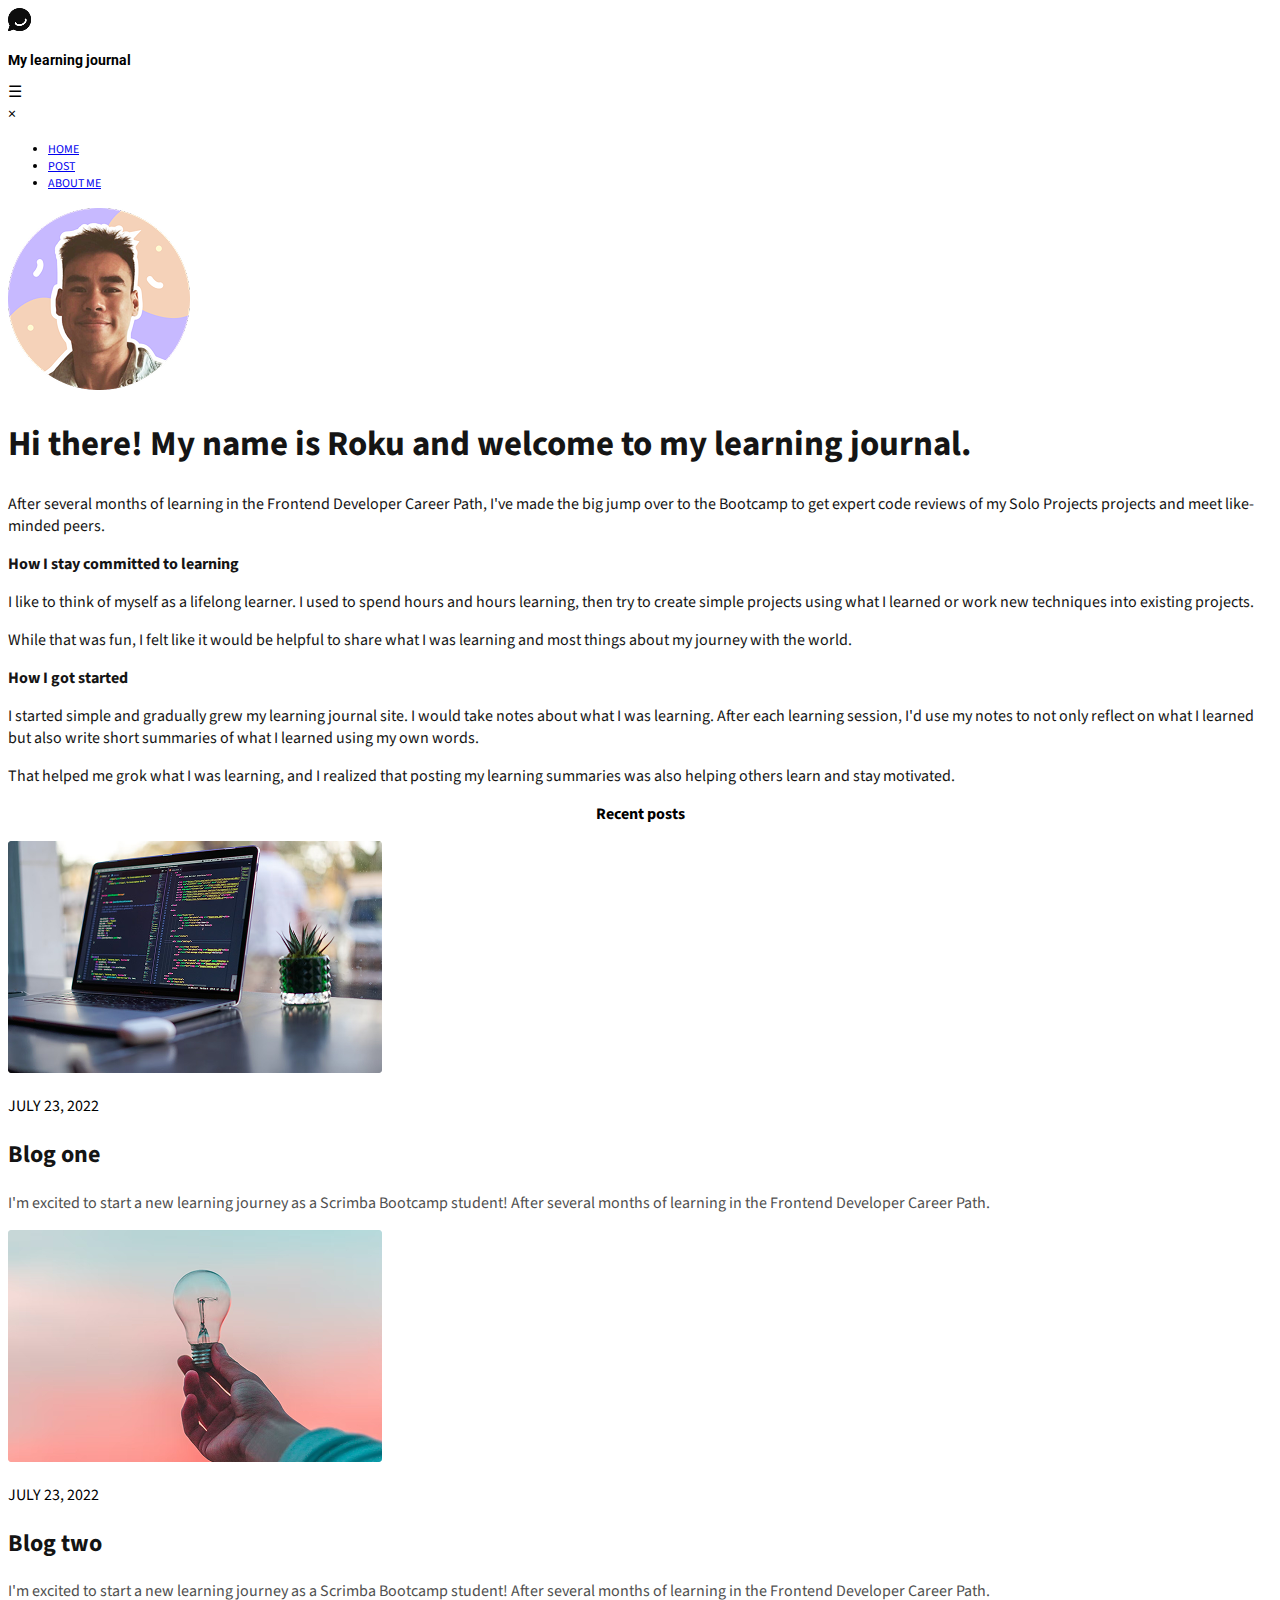
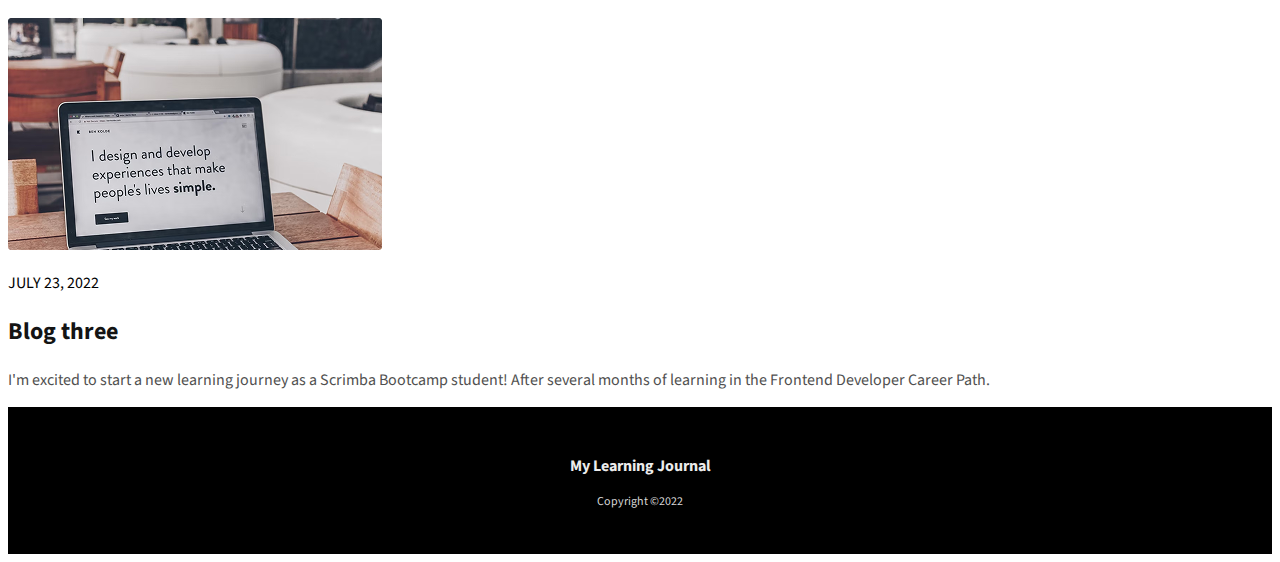
==== aboutme.html @ 5bed6b6c "html, style 추가-권성아" ====
<!DOCTYPE html>
<html lang="en">
  <head>
    <meta charset="UTF-8" />
    <meta name="viewport" content="width=device-width, initial-scale=1.0" />
    <meta http-equiv="X-UA-Compatible" content="ie=edge" />
    <title>HTML + CSS</title>
    <link rel="stylesheet" href="styles.css" />

    <link rel="preconnect" href="https://fonts.googleapis.com">
<link rel="preconnect" href="https://fonts.gstatic.com" crossorigin>
<link href="https://fonts.googleapis.com/css2?family=Anton&family=Josefin+Sans:ital,wght@0,100..700;1,100..700&family=Lato:ital,wght@0,100;0,300;0,400;0,700;0,900;1,100;1,300;1,400;1,700;1,900&family=Lora:ital,wght@0,400..700;1,400..700&family=Merriweather:ital,opsz,wght@0,18..144,300..900;1,18..144,300..900&family=Montserrat:ital,wght@0,100..900;1,100..900&family=Permanent+Marker&family=Roboto:ital,wght@0,100..900;1,100..900&family=Source+Code+Pro:ital,wght@0,200..900;1,200..900&family=Source+Sans+3:ital,wght@0,200..900;1,200..900&family=Titan+One&family=Ubuntu:ital,wght@0,300;0,400;0,500;0,700;1,300;1,400;1,500;1,700&display=swap" rel="stylesheet">



  </head>
  <body>
    <div class="container">

      <header class="toptitle">
        <div class="toptitle-logo">
          <img class="logo" src="images/logo.png" alt="로고" />
          <p class="logo-word">My learning journal</p>
        </div>
        <div class="hambuger">
        <div class="open-btn"> &#9776;</div>
        <nav class="menu">
            <div class="close-btn"> &times;</div>
          <ul class="nav-item">
            <li><a href="index.html" class="selected">HOME </a></li>
            <li><a href="post.html" class="selected">POST </a></li>
            <li><a href="aboutme.html" class="selected">ABOUT ME </a></li>
          </ul>
        </nav>
    </div>
      </header>

      <main class="main">
        <section class="post-main">
          <img class="main-about-img" src="images/boy.png" alt="남자">
          <!-- <p class="main-date post-data">JULY 23, 2022</p> -->
          <h1 class="main-title post-title aboutme-title">Hi there! My name is Roku and welcome to my learning journal.</h1>
          <p class="main-content post-content">After several months of learning in the Frontend
            Developer Career Path, I've made the big jump over to
            the Bootcamp to get expert code reviews of my Solo
            Projects projects and meet like-minded peers. 
            </p>
          
          <h2 class="post-title-one">How I stay committed to learning</h2>
          <p class="post-content-two">I like to think of myself as a lifelong learner. I used to
            spend hours and hours learning, then try to create
            simple projects using what I learned or work new
            techniques into existing projects.</p>

           <p class="post-content-two">While that was fun, I felt like it would be helpful to share
           what I was learning and most things about my journey
           with the world.</p>

          <h2 class="post-title-one">How I got started</h2>
          <p class="post-content-two">I started simple and gradually grew my learning journal
            site. I would take notes about what I was learning. After
            each learning session, I'd use my notes to not only
            reflect on what I learned but also write short summaries
            of what I learned using my own words.</p>

        <p class="post-content-two">That helped me grok what I was learning, and I realized
            that posting my learning summaries was also helping
            others learn and stay motivated.</p>
        </section>

        
        <section class="blog">
          <article class="blog-one">
            <h3 class="blog-all-title">Recent posts</h3>
            <img class="blog-one-img" src="images/labtop_black.png" alt="코딩노트북사진" />
            <p class="date">JULY 23, 2022</p>
            <h2 class="title">Blog one</h2>
            <p class="content">I'm excited to start a new learning journey as a Scrimba 
              Bootcamp student! After several months of learning in
              the Frontend Developer Career Path.
              </p>
          </article>

          <article class="blog-two">
            <img class="blog-two-img" src="images/LED.png" alt="전구손사진" />
            <p class="date">JULY 23, 2022</p>
            <h2 class="title">Blog two </h2>
            <p class="content">I'm excited to start a new learning journey as a Scrimba
              Bootcamp student! After several months of learning in
              the Frontend Developer Career Path. 
              </p>
          </article>
          
          <article class="blog-three">
            <img
              class="blog-three-img"
              src="images/labtop_white.png"
              alt="하얀색배경화면노트북사진 "
            />
            <p class="date">JULY 23, 2022</p>
            <h2 class="title">Blog three</h2>
            <p class="content">I'm excited to start a new learning journey as a Scrimba
              Bootcamp student! After several months of learning in
              the Frontend Developer Career Path.
              </p>
          </article>
        </section>
      </main>

      <footer>
        <p class="my">My Learning Journal</p>
        <p class="copyright">Copyright ©2022</p>
      </footer>
    </div>
  </body>
</html>
---- styles.css ----
.logo-word{
    font-family: "Roboto", sans-serif;
    font-optical-sizing: auto;
    font-weight: 700;
    font-style: normal;
    font-size: 0.847em;
}
li{
    font-size: 0.75em;
}
.main-top-img{
    background-image: url(images/main-img.png);
    color: #ffffff;
    padding-top:5em;
}
.post-main{
    background: none;
    color: #151515;
}
.post-date{
    font-weight: 400;
    font-size: 0.75em;
}
.main-title{
    font-weight: 700;
    font-size: 2em;
}
.post-title-one{
    font-weight: 700;
    font-size: 1em;
}
.aboutme-title{
    font-weight: 700;
    font-size: 2.178em;
}
.main-content{
    font-weight: 400;
font-size: 1em;
}
.post-content-two{
    font-weight: 400;
    font-size: 1em;
}
.blog-all-title{
    font-weight: 700;
    font-size: 1em;
text-align: center;
}
body{
    font-family: "Source Sans 3", sans-serif;
    font-optical-sizing: auto;
    font-style: normal;  
}
.data{
 color: #000000;
 font-size: 0.886em;
 font-weight: 400;
}
.title{
    color: #141414;
    font-size: 1.5em;
    font-weight: 700;
}
.content{
    color: #505050;
    font-size: 1em;
    font-weight: 400;
}
.view-more{
text-align: center;
padding: 2em 0;
}
.more-btn{
    background-color: #ffffff;
    color: #000000;
    font-size: 1em;
    font-weight: 700;

    border: none;
    cursor: pointer;
border-bottom: 1px solid black;
}
footer{
    background: black;
    padding: 2em 0;
    text-align: center;
}
.my{
    color: #ECECEC;
    font-size: 1em;
    font-weight: 700;
}
.copyright{
    color: #D7D7D7;
    font-size: 0.75em;
    font-weight: 400;
}
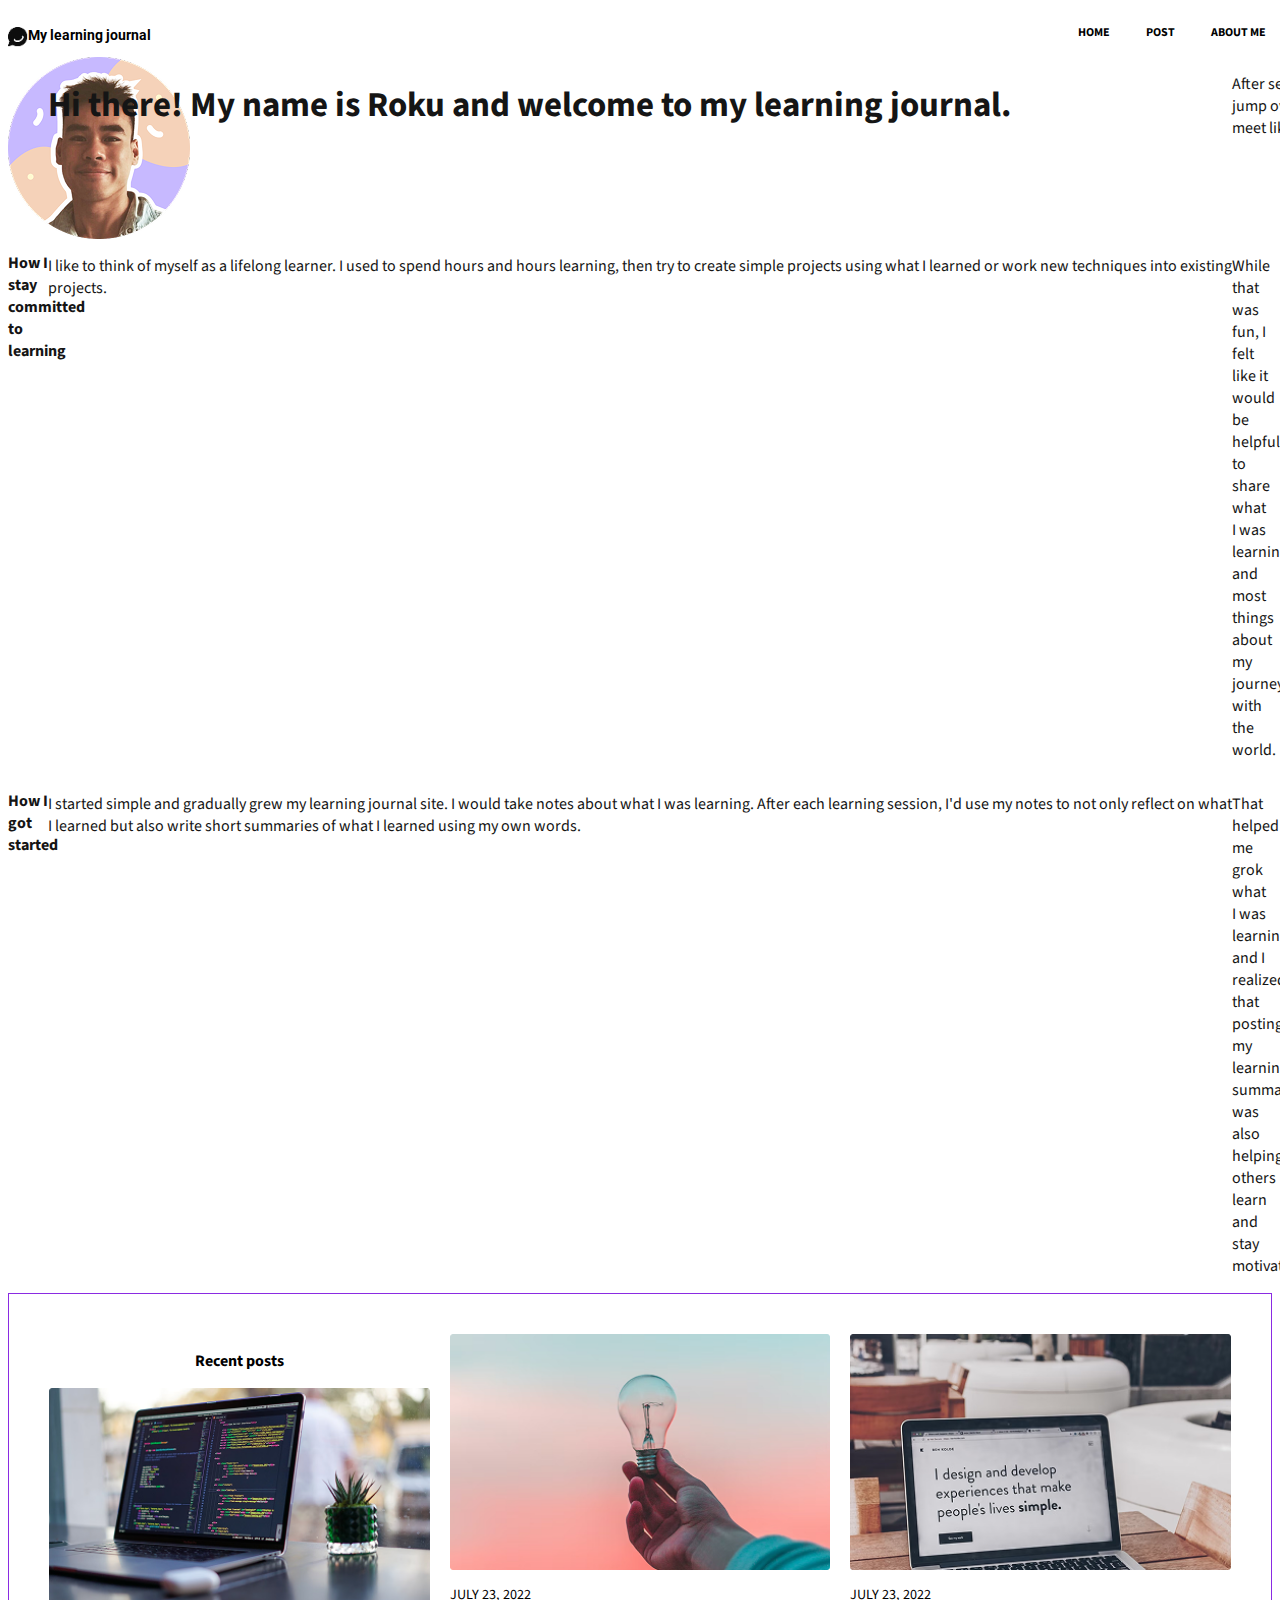
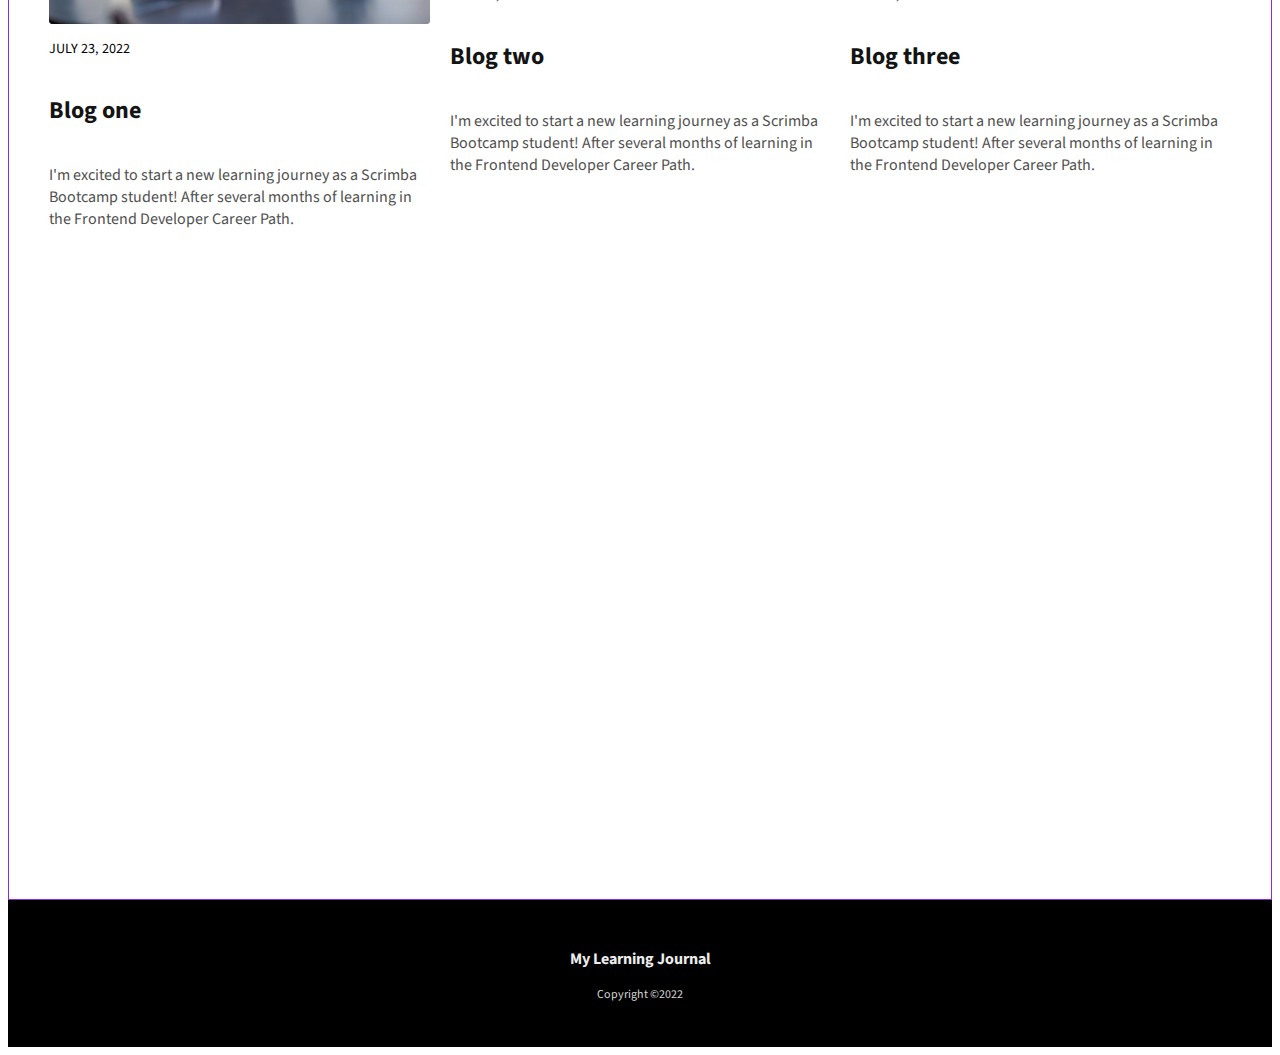
==== commit 4b6226bc: "view more" ====
--- a/aboutme.html
+++ b/aboutme.html
@@ -112,5 +112,6 @@
         <p class="copyright">Copyright ©2022</p>
       </footer>
     </div>
+    <script src="script.js"></script>
   </body>
 </html>
--- a/styles.css
+++ b/styles.css
@@ -4,15 +4,33 @@
     font-weight: 700;
     font-style: normal;
     font-size: 0.847em;
-}
+    margin: 0;
+}
+
 li{
-    font-size: 0.75em;
+    font-size: 1em;
+    padding: 0.3em;
 }
 .main-top-img{
+    color: white;
     background-image: url(images/main-img.png);
-    color: #ffffff;
-    padding-top:5em;
-}
+    background-repeat: no-repeat;
+    background-size: cover;
+    display: grid;
+    grid-template-rows: 1fr;
+    grid-template-columns: 40px auto 40px;
+    border: 1px solid blueviolet;
+}
+.main-top-img-content {
+    grid-row: 1/2;
+    grid-column: 2/3;
+    text-align: left;
+    display: flex;
+    flex-direction: column;
+    justify-content: flex-end;
+    padding-top: 30em;
+  }
+
 .post-main{
     background: none;
     color: #151515;
@@ -21,6 +39,9 @@
     font-weight: 400;
     font-size: 0.75em;
 }
+.post-vertwo-img2{
+    display: none;
+}
 .main-title{
     font-weight: 700;
     font-size: 2em;
@@ -36,6 +57,7 @@
 .main-content{
     font-weight: 400;
 font-size: 1em;
+width: 600px;
 }
 .post-content-two{
     font-weight: 400;
@@ -51,7 +73,7 @@
     font-optical-sizing: auto;
     font-style: normal;  
 }
-.data{
+.date{
  color: #000000;
  font-size: 0.886em;
  font-weight: 400;
@@ -66,10 +88,55 @@
     font-size: 1em;
     font-weight: 400;
 }
-.view-more{
-text-align: center;
-padding: 2em 0;
-}
+.blog {
+    display: grid;
+        grid-template: 1fr 1fr 1fr 100px 1fr 1fr 1fr / 20px auto 20px;
+        border: 1px solid blueviolet;
+    }
+    .blog > article {
+          display: flex;
+          flex-direction: column;
+          text-align: left;
+        }
+        .blog-one {
+            grid-row: 1/2;
+            grid-column: 2/3;
+            }
+            .blog-two {
+                grid-row: 2/3;
+                grid-column: 2/3;
+                }
+                .blog-three {
+                    grid-row: 3/4;
+                    grid-column: 2/3;
+                    }
+                    .view-more{
+                        grid-row: 4/5;
+                        grid-column: 2/3;
+                    }
+
+                    .blog-four {
+                        grid-row: 5/6;
+                        grid-column: 2/3;
+                        }
+                        .blog-five {
+                            grid-row: 6/7;
+                            grid-column: 2/3;
+                            }
+                            .blog-six {
+                                grid-row: 7/8;
+                                grid-column: 2/3;
+                                }
+                              
+                                .view-more{
+                                                                 
+                               border: 2px solid pink;}
+                               
+                            
+
+                                   
+
+                              
 .more-btn{
     background-color: #ffffff;
     color: #000000;
@@ -95,3 +162,227 @@
     font-size: 0.75em;
     font-weight: 400;
 }
+
+
+.toptitle, .toptitle-logo{
+    display: flex;
+    flex-direction: row;
+    }
+    .toptitle{
+        justify-content: space-between;
+       
+    }
+    .toptitle-logo{
+        margin-top: 0.1em;
+    }
+    .logo{
+        width: 20px;
+        height: 20px;
+        }
+
+.hambuger,
+.menu{
+display: flex;
+flex-direction: column;
+}
+.menu{
+    transform: translateX(100%);
+    position: fixed;
+    top: 0;
+    right: 0;
+    width: 100%;
+    height: 100%;
+    background: white;
+    z-index: 2;
+    }
+    
+
+ 
+ul{
+    display: flex;
+    list-style-type: none;
+    flex-direction: column;
+}    
+.selected{
+    text-shadow: 0 0 0 transparent;
+    transition: all 0.3s ease;
+    display: inline-block;
+}
+.selected:hover{
+    color: black;
+    text-shadow: 0 0 2px #B45309;
+}
+a{
+    color: #000000;
+    text-decoration: none;
+    position: relative;
+    }
+    a::after{
+        content: "";
+        position: absolute;
+        left: 0;
+        bottom: -2px;
+        width: 0;
+        height: 2px;
+        background-color: #B45309;
+        transition: width 0.3s ease;
+    }
+    a:hover::after{
+        width: 100%;
+    }
+
+.open-btn,.close-btn{
+        cursor: pointer;
+        color: black;
+    }
+    .close-btn{
+        font-size: 25px;
+        padding: 0.5em;
+    }
+.open-btn:hover{
+        transition: color 3s font-size 3s;
+        color: #B45309;
+        font-size: 20px;
+    }
+    .close-btn:hover{
+        transition: color 3s font-size 3s;
+        color: #B45309;
+        font-size: 30px;
+    }    
+.move{
+        transform: translateX(0);
+        transition: 250ms ease;
+    }
+    .underline{
+        border-bottom: 2px solid #000000;
+        width: 50px;
+        height: 9px;
+        margin-top:-10px;
+
+    }
+    .view-more{
+        font-size: 1em;
+        font-weight: 700;
+        display: flex;
+        flex-direction: column;
+       justify-content: center;
+       align-items: center;
+     
+    }
+    .gi {
+        transform: translateX(1000%);
+        position: relative;
+        top: 0;
+        right: 0;
+        width: 100%;
+        height: 100%;
+      }
+      .footergo {
+        transform: translateY(-1580px);
+      }
+      .gimove {
+        transform: translateY(0);
+        transform: translateX(0);
+        transition: 250ms ease;
+      }
+ 
+
+@media(min-width:600px){
+.open-btn,.close-btn{
+            display: none;
+        }
+ .menu{
+            flex-direction: row;
+            transform: translateX(0);
+            position: initial;
+        }
+  ul{
+            flex-direction: row;
+            }
+ li{
+            padding: 0 0.5em;
+              font-size: 0.75em;
+                margin-left: 2em;
+                font-weight: 700;
+              
+            }
+.nav-item{
+ display: flex;
+ 
+                    }
+.toptitle{
+      justify-content: first baseline;
+     }
+ .toptitle-logo{
+padding-top: 1.1em;
+ }
+ .blog {
+    display: grid;
+        grid-template: 40px 1fr 40px 1fr 100px / 40px 1fr 20px 1fr 20px 1fr 40px ;
+        border: 1px solid blueviolet;
+     
+    }
+    
+    .blog-one {
+    grid-row: 2/3;
+    grid-column: 2/3;
+    }
+    .blog-two {
+        grid-row: 2/3;
+        grid-column: 4/5;
+        }
+        .blog-three {
+            grid-row: 2/3;
+            grid-column: 6/7;
+            }
+            .blog-four {
+                grid-row: 4/5;
+                grid-column: 2/3;
+                }
+                .blog-five {
+                    grid-row: 4/5;
+                    grid-column: 4/5;
+                    }
+                    .blog-six {
+                        grid-row: 4/5;
+                        grid-column: 6/7;
+                        }
+                        .view-more{
+                            grid-row: 5/6;
+                            grid-column: 1/-1;
+                        }
+    .main-top-img{
+        background-image: url(images/desktop-blog-image-hero.png);
+    }
+    .post-vertwo-img{
+        display: none;
+    }
+    .post-vertwo-img2{
+        display: block;
+    }
+    .gi{
+        transform: none;
+    }
+    .gimove, .footergo{
+        transform: none;
+    }
+    .view-more{
+        display: block;
+        text-align: center;
+        padding-top: 10px;
+        cursor: default;
+        pointer-events: none;
+    }
+    .post-main{
+        display: grid;
+        grid-template: 1fr / 40px auto 40px ;
+    }
+    .top{
+        grid-column: 2/3;
+    }
+  .middle{
+    grid-column: 2/3;
+  }
+
+    }
+   
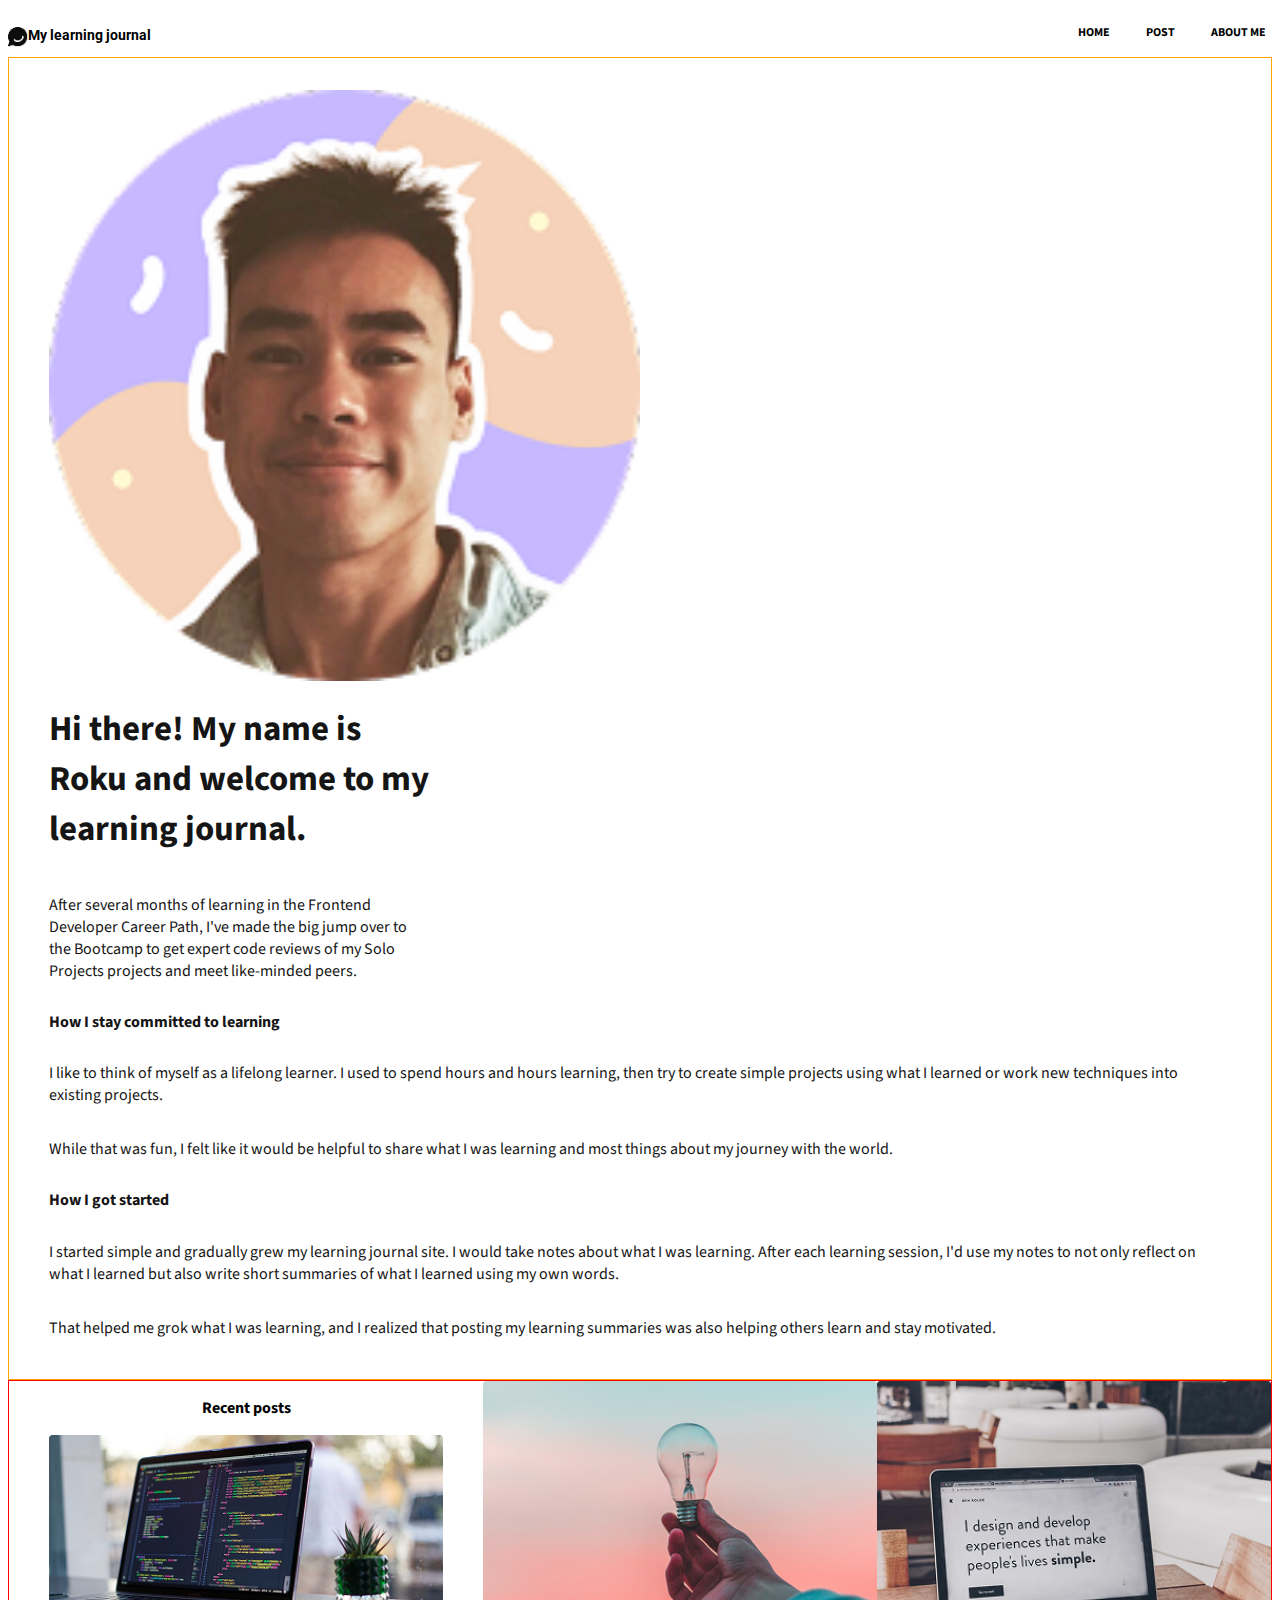
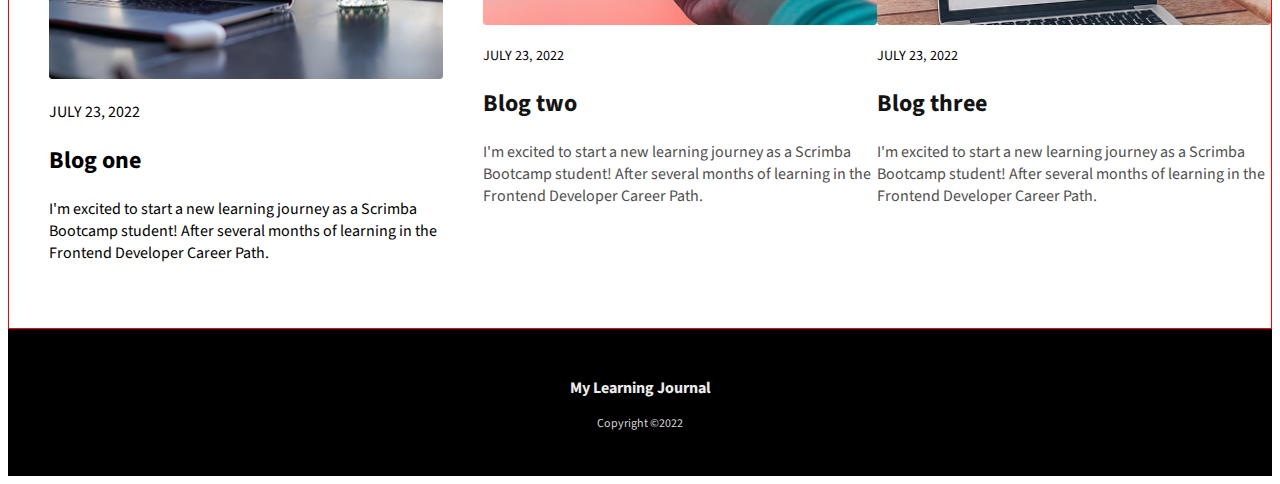
==== commit 4ef6eb40: "그리드 적용-권성아" ====
--- a/aboutme.html
+++ b/aboutme.html
@@ -37,6 +37,7 @@
 
       <main class="main">
         <section class="post-main">
+          <div class="post-main-one">
           <img class="main-about-img" src="images/boy.png" alt="남자">
           <!-- <p class="main-date post-data">JULY 23, 2022</p> -->
           <h1 class="main-title post-title aboutme-title">Hi there! My name is Roku and welcome to my learning journal.</h1>
@@ -66,22 +67,23 @@
         <p class="post-content-two">That helped me grok what I was learning, and I realized
             that posting my learning summaries was also helping
             others learn and stay motivated.</p>
+          </div>
         </section>
 
         
-        <section class="blog">
-          <article class="blog-one">
+        <section class="post-blog post-blog2">
+          <article class="blog-one blog-img-size">
             <h3 class="blog-all-title">Recent posts</h3>
             <img class="blog-one-img" src="images/labtop_black.png" alt="코딩노트북사진" />
-            <p class="date">JULY 23, 2022</p>
-            <h2 class="title">Blog one</h2>
-            <p class="content">I'm excited to start a new learning journey as a Scrimba 
+            <p class="about-date">JULY 23, 2022</p>
+            <h2 class="about-title">Blog one</h2>
+            <p class="about-content">I'm excited to start a new learning journey as a Scrimba 
               Bootcamp student! After several months of learning in
               the Frontend Developer Career Path.
               </p>
           </article>
 
-          <article class="blog-two">
+          <article class="blog-two blog-img-size">
             <img class="blog-two-img" src="images/LED.png" alt="전구손사진" />
             <p class="date">JULY 23, 2022</p>
             <h2 class="title">Blog two </h2>
@@ -91,7 +93,7 @@
               </p>
           </article>
           
-          <article class="blog-three">
+          <article class="blog-three blog-img-size">
             <img
               class="blog-three-img"
               src="images/labtop_white.png"
--- a/styles.css
+++ b/styles.css
@@ -28,12 +28,27 @@
     display: flex;
     flex-direction: column;
     justify-content: flex-end;
-    padding-top: 30em;
+    padding-top: 8em;
   }
 
 .post-main{
     background: none;
     color: #151515;
+
+    display: grid;
+    grid-template: auto / 40px auto 40px;
+    border: 1px solid orange;
+    padding-bottom: 1.5em;
+}
+.post-main-one{
+grid-row: 1/2;
+grid-column: 2/3;
+display: flex;
+flex-direction: column;
+}
+.main-about-img{
+    width: 50%;
+    padding-top: 2em;
 }
 .post-date{
     font-weight: 400;
@@ -45,6 +60,7 @@
 .main-title{
     font-weight: 700;
     font-size: 2em;
+    width: 300px;
 }
 .post-title-one{
     font-weight: 700;
@@ -53,11 +69,12 @@
 .aboutme-title{
     font-weight: 700;
     font-size: 2.178em;
+    width: 380px;
 }
 .main-content{
     font-weight: 400;
 font-size: 1em;
-width: 600px;
+width: 380px;
 }
 .post-content-two{
     font-weight: 400;
@@ -94,6 +111,7 @@
         border: 1px solid blueviolet;
     }
     .blog > article {
+        
           display: flex;
           flex-direction: column;
           text-align: left;
@@ -136,7 +154,19 @@
 
                                    
 
-                              
+.post-blog{
+    display: grid;
+    grid-template: auto / 40px auto 40px;
+    border: 1px solid red;
+    padding-bottom: 3em;
+}
+.blog-img-size > img {
+    width: 100%;
+}                            
+.post-blog2{
+    grid-row: 1/2;
+grid-column: 2/3;
+}
 .more-btn{
     background-color: #ffffff;
     color: #000000;
@@ -373,16 +403,5 @@
         cursor: default;
         pointer-events: none;
     }
-    .post-main{
-        display: grid;
-        grid-template: 1fr / 40px auto 40px ;
-    }
-    .top{
-        grid-column: 2/3;
-    }
-  .middle{
-    grid-column: 2/3;
-  }
-
     }
    
